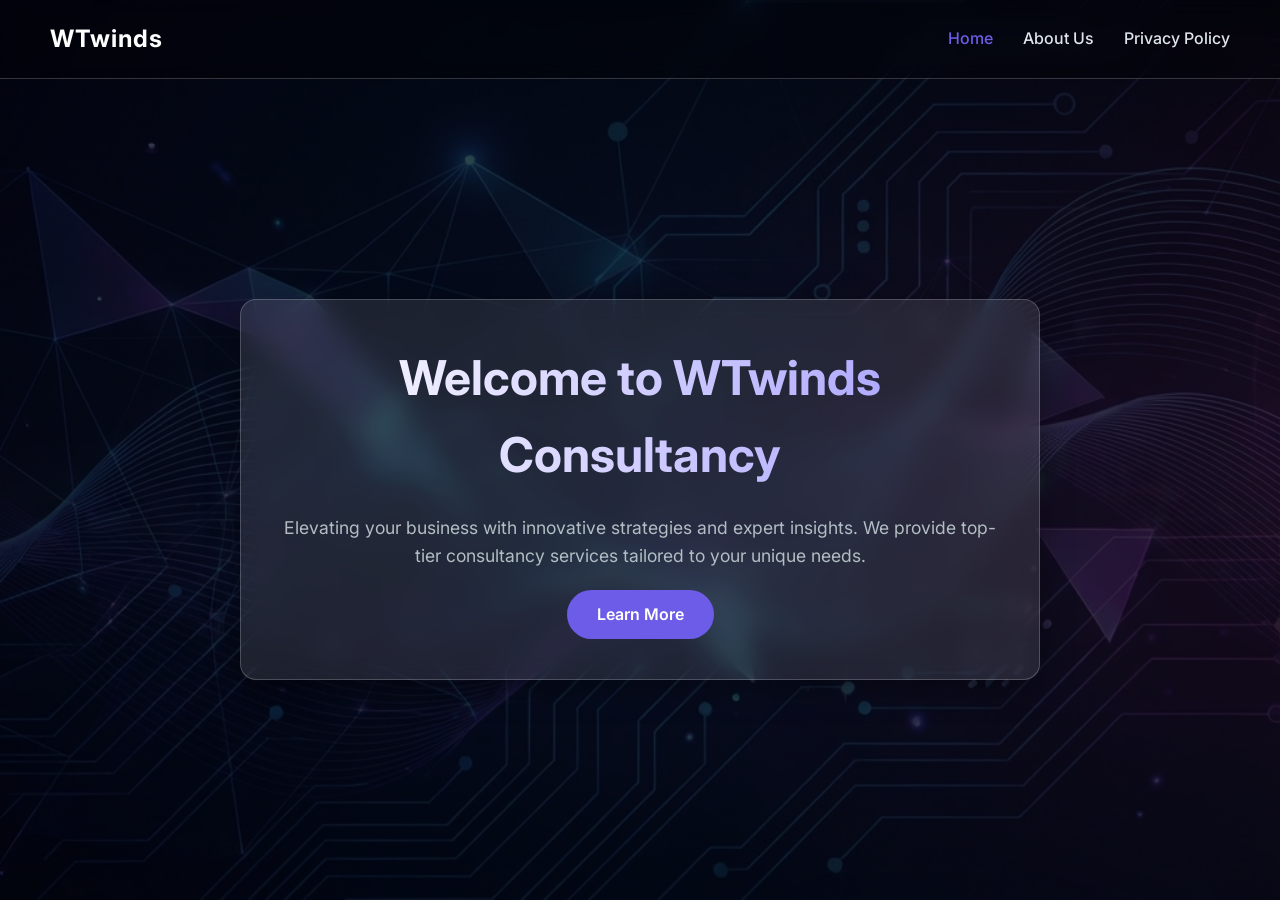
==== index.html @ 7779ef8f "Initial website upload" ====
<!DOCTYPE html>
<html lang="en">
<head>
    <meta charset="UTF-8">
    <meta name="viewport" content="width=device-width, initial-scale=1.0">
    <title>WTwinds Consultancy | Home</title>
    <link rel="stylesheet" href="style.css">
    <link rel="preconnect" href="https://fonts.googleapis.com">
    <link rel="preconnect" href="https://fonts.gstatic.com" crossorigin>
    <link href="https://fonts.googleapis.com/css2?family=Inter:wght@300;400;600;700&display=swap" rel="stylesheet">
</head>
<body>
    <header>
        <a href="index.html" class="logo">WTwinds</a>
        <div class="menu-toggle" id="mobile-menu">
            <span class="bar">☰</span>
        </div>
        <nav>
            <ul id="nav-list">
                <li><a href="index.html" class="active">Home</a></li>
                <li><a href="about.html">About Us</a></li>
                <li><a href="privacy.html">Privacy Policy</a></li>
            </ul>
        </nav>
    </header>

    <main>
        <section class="glass-card">
            <h1>Welcome to WTwinds Consultancy</h1>
            <p>Elevating your business with innovative strategies and expert insights. We provide top-tier consultancy services tailored to your unique needs.</p>
            <a href="about.html" class="btn">Learn More</a>
        </section>
    </main>

    

    <script src="script.js"></script>
</body>
</html>
---- style.css ----
:root {
    --primary-color: #6c5ce7;
    --secondary-color: #a29bfe;
    --text-color: #dfe6e9;
    --bg-overlay: rgba(0, 0, 0, 0.7);
    --glass-bg: rgba(255, 255, 255, 0.1);
    --glass-border: rgba(255, 255, 255, 0.2);
    --font-main: 'Inter', sans-serif;
}

* {
    margin: 0;
    padding: 0;
    box-sizing: border-box;
}

body {
    font-family: var(--font-main);
    color: var(--text-color);
    background: url('assets/images/background.png') no-repeat center center fixed;
    background-size: cover;
    line-height: 1.6;
    min-height: 100vh;
    display: flex;
    flex-direction: column;
}

/* Overlay to ensure text readability over the background */
body::before {
    content: '';
    position: fixed;
    top: 0;
    left: 0;
    width: 100%;
    height: 100%;
    background: var(--bg-overlay);
    z-index: -1;
}

/* Header & Navigation */
header {
    padding: 20px 50px;
    display: flex;
    justify-content: space-between;
    align-items: center;
    backdrop-filter: blur(10px);
    background: rgba(0, 0, 0, 0.3);
    border-bottom: 1px solid var(--glass-border);
    position: sticky;
    top: 0;
    z-index: 1000;
}

.logo {
    font-size: 1.5rem;
    font-weight: 700;
    color: #fff;
    text-decoration: none;
    letter-spacing: 1px;
}

nav ul {
    display: flex;
    list-style: none;
    gap: 30px;
}

nav a {
    color: var(--text-color);
    text-decoration: none;
    font-weight: 500;
    transition: color 0.3s ease;
    font-size: 1rem;
}

nav a:hover, nav a.active {
    color: var(--primary-color);
}

/* Mobile Menu Toggle */
.menu-toggle {
    display: none;
    font-size: 1.5rem;
    cursor: pointer;
    color: #fff;
}

/* Main Content */
main {
    flex: 1;
    display: flex;
    justify-content: center;
    align-items: center;
    padding: 50px 20px;
}

.container {
    max-width: 1200px;
    width: 100%;
    margin: 0 auto;
}

/* Glassmorphism Cards */
.glass-card {
    background: var(--glass-bg);
    backdrop-filter: blur(12px);
    -webkit-backdrop-filter: blur(12px);
    border: 1px solid var(--glass-border);
    border-radius: 16px;
    padding: 40px;
    box-shadow: 0 8px 32px 0 rgba(0, 0, 0, 0.37);
    max-width: 800px;
    margin: 0 auto;
    text-align: center;
}

h1 {
    font-size: 3rem;
    margin-bottom: 20px;
    background: linear-gradient(to right, #fff, #a29bfe);
    -webkit-background-clip: text;
    -webkit-text-fill-color: transparent;
}

h2 {
    font-size: 2rem;
    margin-bottom: 15px;
    color: #fff;
}

p {
    margin-bottom: 20px;
    font-size: 1.1rem;
    color: #b2bec3;
}

.btn {
    display: inline-block;
    padding: 12px 30px;
    background: var(--primary-color);
    color: #fff;
    text-decoration: none;
    border-radius: 50px;
    font-weight: 600;
    transition: transform 0.3s ease, background 0.3s ease;
    border: none;
    cursor: pointer;
}

.btn:hover {
    background: var(--secondary-color);
    transform: translateY(-2px);
}

/* Footer */
footer {
    text-align: center;
    padding: 20px;
    background: rgba(0, 0, 0, 0.5);
    color: #b2bec3;
    font-size: 0.9rem;
    margin-top: auto;
}

/* Responsive Design */
@media (max-width: 768px) {
    header {
        padding: 20px;
    }

    .menu-toggle {
        display: block;
    }

    nav ul {
        position: absolute;
        top: 100%;
        left: 0;
        width: 100%;
        background: rgba(0, 0, 0, 0.95);
        flex-direction: column;
        text-align: center;
        padding: 20px 0;
        gap: 20px;
        display: none;
    }

    nav ul.show {
        display: flex;
    }

    h1 {
        font-size: 2rem;
    }
}
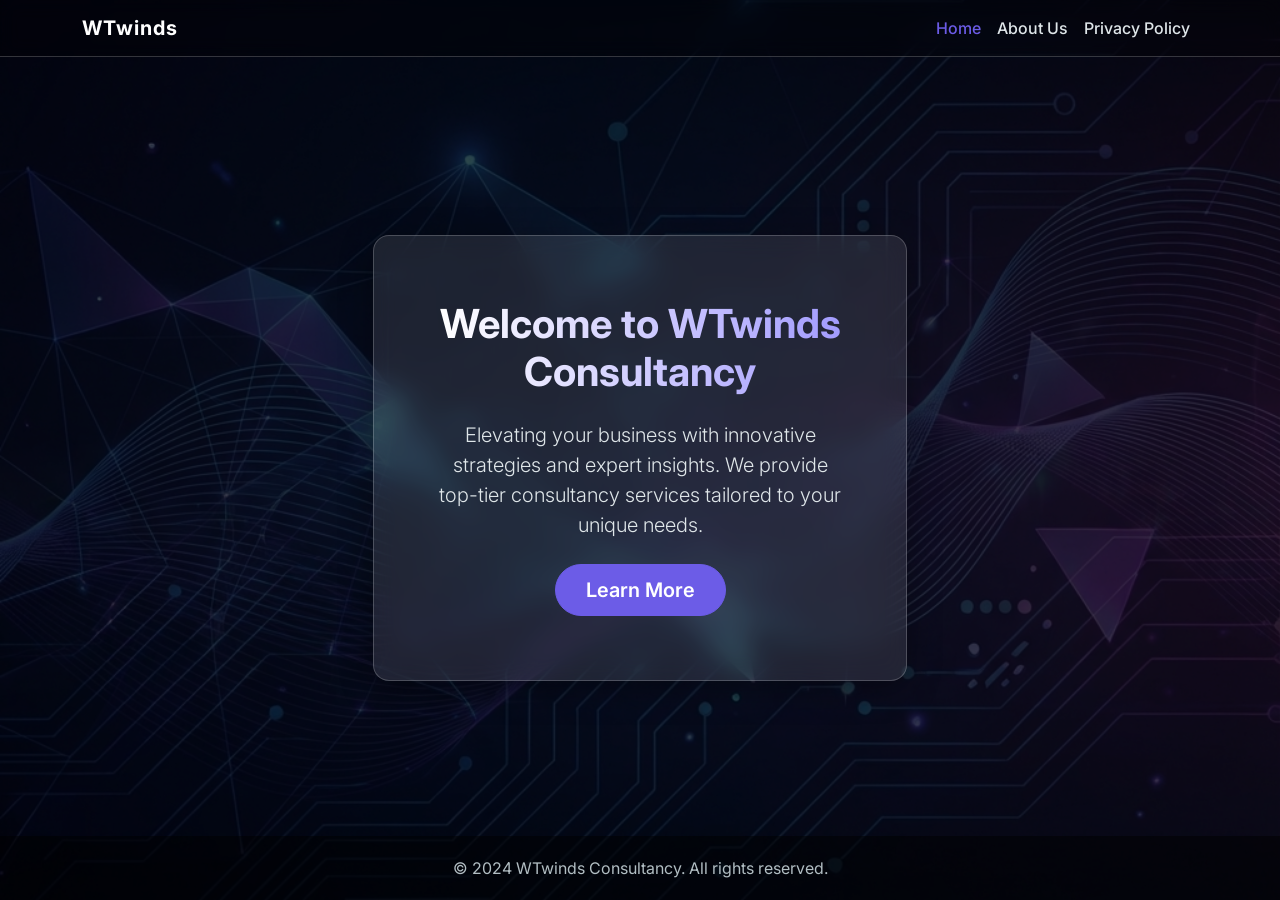
==== commit e0089782: "Updated website files" ====
--- a/index.html
+++ b/index.html
@@ -1,39 +1,71 @@
 <!DOCTYPE html>
 <html lang="en">
+
 <head>
     <meta charset="UTF-8">
     <meta name="viewport" content="width=device-width, initial-scale=1.0">
     <title>WTwinds Consultancy | Home</title>
+    <!-- Bootstrap CSS -->
+    <link href="https://cdn.jsdelivr.net/npm/bootstrap@5.3.0/dist/css/bootstrap.min.css" rel="stylesheet">
+    <!-- Google Fonts -->
+    <link href="https://fonts.googleapis.com/css2?family=Inter:wght@300;400;600;700&display=swap" rel="stylesheet">
+    <!-- Custom CSS -->
     <link rel="stylesheet" href="style.css">
-    <link rel="preconnect" href="https://fonts.googleapis.com">
-    <link rel="preconnect" href="https://fonts.gstatic.com" crossorigin>
-    <link href="https://fonts.googleapis.com/css2?family=Inter:wght@300;400;600;700&display=swap" rel="stylesheet">
 </head>
+
 <body>
-    <header>
-        <a href="index.html" class="logo">WTwinds</a>
-        <div class="menu-toggle" id="mobile-menu">
-            <span class="bar">☰</span>
+
+    <!-- Navigation -->
+    <nav class="navbar navbar-expand-lg navbar-dark fixed-top">
+        <div class="container">
+            <a class="navbar-brand" href="index.html">WTwinds</a>
+            <button class="navbar-toggler" type="button" data-bs-toggle="collapse" data-bs-target="#navbarNav"
+                aria-controls="navbarNav" aria-expanded="false" aria-label="Toggle navigation">
+                <span class="navbar-toggler-icon"></span>
+            </button>
+            <div class="collapse navbar-collapse" id="navbarNav">
+                <ul class="navbar-nav ms-auto">
+                    <li class="nav-item">
+                        <a class="nav-link active" aria-current="page" href="index.html">Home</a>
+                    </li>
+                    <li class="nav-item">
+                        <a class="nav-link" href="about.html">About Us</a>
+                    </li>
+                    <li class="nav-item">
+                        <a class="nav-link" href="privacy.html">Privacy Policy</a>
+                    </li>
+                </ul>
+            </div>
         </div>
-        <nav>
-            <ul id="nav-list">
-                <li><a href="index.html" class="active">Home</a></li>
-                <li><a href="about.html">About Us</a></li>
-                <li><a href="privacy.html">Privacy Policy</a></li>
-            </ul>
-        </nav>
-    </header>
+    </nav>
 
-    <main>
-        <section class="glass-card">
-            <h1>Welcome to WTwinds Consultancy</h1>
-            <p>Elevating your business with innovative strategies and expert insights. We provide top-tier consultancy services tailored to your unique needs.</p>
-            <a href="about.html" class="btn">Learn More</a>
-        </section>
+    <!-- Main Content -->
+    <main class="container d-flex flex-column justify-content-center align-items-center flex-grow-1"
+        style="margin-top: 80px;">
+        <div class="row justify-content-center w-100">
+            <div class="col-md-8 col-lg-6">
+                <div class="card glass-card text-center p-5">
+                    <div class="card-body">
+                        <h1 class="card-title mb-4">Welcome to WTwinds Consultancy</h1>
+                        <p class="card-text lead mb-4">Elevating your business with innovative strategies and expert
+                            insights. We provide top-tier consultancy services tailored to your unique needs.</p>
+                        <a href="about.html" class="btn btn-primary btn-lg">Learn More</a>
+                    </div>
+                </div>
+            </div>
+        </div>
     </main>
 
-    
+    <!-- Footer -->
+    <footer class="text-center">
+        <div class="container">
+            <p class="mb-0">&copy; 2024 WTwinds Consultancy. All rights reserved.</p>
+        </div>
+    </footer>
 
+    <!-- Bootstrap JS -->
+    <script src="https://cdn.jsdelivr.net/npm/bootstrap@5.3.0/dist/js/bootstrap.bundle.min.js"></script>
     <script src="script.js"></script>
 </body>
-</html>
+
+</html>
--- a/style.css
+++ b/style.css
@@ -8,24 +8,17 @@
     --font-main: 'Inter', sans-serif;
 }
 
-* {
-    margin: 0;
-    padding: 0;
-    box-sizing: border-box;
-}
-
 body {
     font-family: var(--font-main);
     color: var(--text-color);
     background: url('assets/images/background.png') no-repeat center center fixed;
     background-size: cover;
-    line-height: 1.6;
     min-height: 100vh;
     display: flex;
     flex-direction: column;
 }
 
-/* Overlay to ensure text readability over the background */
+/* Overlay */
 body::before {
     content: '';
     position: fixed;
@@ -37,159 +30,69 @@
     z-index: -1;
 }
 
-/* Header & Navigation */
-header {
-    padding: 20px 50px;
-    display: flex;
-    justify-content: space-between;
-    align-items: center;
+/* Bootstrap Overrides & Custom Components */
+.navbar {
     backdrop-filter: blur(10px);
-    background: rgba(0, 0, 0, 0.3);
+    background: rgba(0, 0, 0, 0.3) !important;
     border-bottom: 1px solid var(--glass-border);
-    position: sticky;
-    top: 0;
-    z-index: 1000;
 }
 
-.logo {
-    font-size: 1.5rem;
+.navbar-brand {
     font-weight: 700;
-    color: #fff;
-    text-decoration: none;
     letter-spacing: 1px;
+    color: #fff !important;
 }
 
-nav ul {
-    display: flex;
-    list-style: none;
-    gap: 30px;
+.nav-link {
+    color: var(--text-color) !important;
+    font-weight: 500;
+    transition: color 0.3s ease;
 }
 
-nav a {
-    color: var(--text-color);
-    text-decoration: none;
-    font-weight: 500;
-    transition: color 0.3s ease;
-    font-size: 1rem;
+.nav-link:hover,
+.nav-link.active {
+    color: var(--primary-color) !important;
 }
 
-nav a:hover, nav a.active {
-    color: var(--primary-color);
-}
-
-/* Mobile Menu Toggle */
-.menu-toggle {
-    display: none;
-    font-size: 1.5rem;
-    cursor: pointer;
-    color: #fff;
-}
-
-/* Main Content */
-main {
-    flex: 1;
-    display: flex;
-    justify-content: center;
-    align-items: center;
-    padding: 50px 20px;
-}
-
-.container {
-    max-width: 1200px;
-    width: 100%;
-    margin: 0 auto;
-}
-
-/* Glassmorphism Cards */
 .glass-card {
     background: var(--glass-bg);
     backdrop-filter: blur(12px);
     -webkit-backdrop-filter: blur(12px);
     border: 1px solid var(--glass-border);
     border-radius: 16px;
-    padding: 40px;
     box-shadow: 0 8px 32px 0 rgba(0, 0, 0, 0.37);
-    max-width: 800px;
-    margin: 0 auto;
-    text-align: center;
+    color: var(--text-color);
+}
+
+h1,
+h2,
+h3 {
+    color: #fff;
 }
 
 h1 {
-    font-size: 3rem;
-    margin-bottom: 20px;
     background: linear-gradient(to right, #fff, #a29bfe);
     -webkit-background-clip: text;
     -webkit-text-fill-color: transparent;
+    font-weight: 700;
 }
 
-h2 {
-    font-size: 2rem;
-    margin-bottom: 15px;
-    color: #fff;
+.btn-primary {
+    background-color: var(--primary-color);
+    border-color: var(--primary-color);
+    border-radius: 50px;
+    padding: 10px 30px;
+    font-weight: 600;
 }
 
-p {
-    margin-bottom: 20px;
-    font-size: 1.1rem;
-    color: #b2bec3;
+.btn-primary:hover {
+    background-color: var(--secondary-color);
+    border-color: var(--secondary-color);
 }
 
-.btn {
-    display: inline-block;
-    padding: 12px 30px;
-    background: var(--primary-color);
-    color: #fff;
-    text-decoration: none;
-    border-radius: 50px;
-    font-weight: 600;
-    transition: transform 0.3s ease, background 0.3s ease;
-    border: none;
-    cursor: pointer;
-}
-
-.btn:hover {
-    background: var(--secondary-color);
-    transform: translateY(-2px);
-}
-
-/* Footer */
 footer {
-    text-align: center;
-    padding: 20px;
     background: rgba(0, 0, 0, 0.5);
     color: #b2bec3;
-    font-size: 0.9rem;
+    padding: 20px 0;
     margin-top: auto;
-}
-
-/* Responsive Design */
-@media (max-width: 768px) {
-    header {
-        padding: 20px;
-    }
-
-    .menu-toggle {
-        display: block;
-    }
-
-    nav ul {
-        position: absolute;
-        top: 100%;
-        left: 0;
-        width: 100%;
-        background: rgba(0, 0, 0, 0.95);
-        flex-direction: column;
-        text-align: center;
-        padding: 20px 0;
-        gap: 20px;
-        display: none;
-    }
-
-    nav ul.show {
-        display: flex;
-    }
-
-    h1 {
-        font-size: 2rem;
-    }
-}
+}
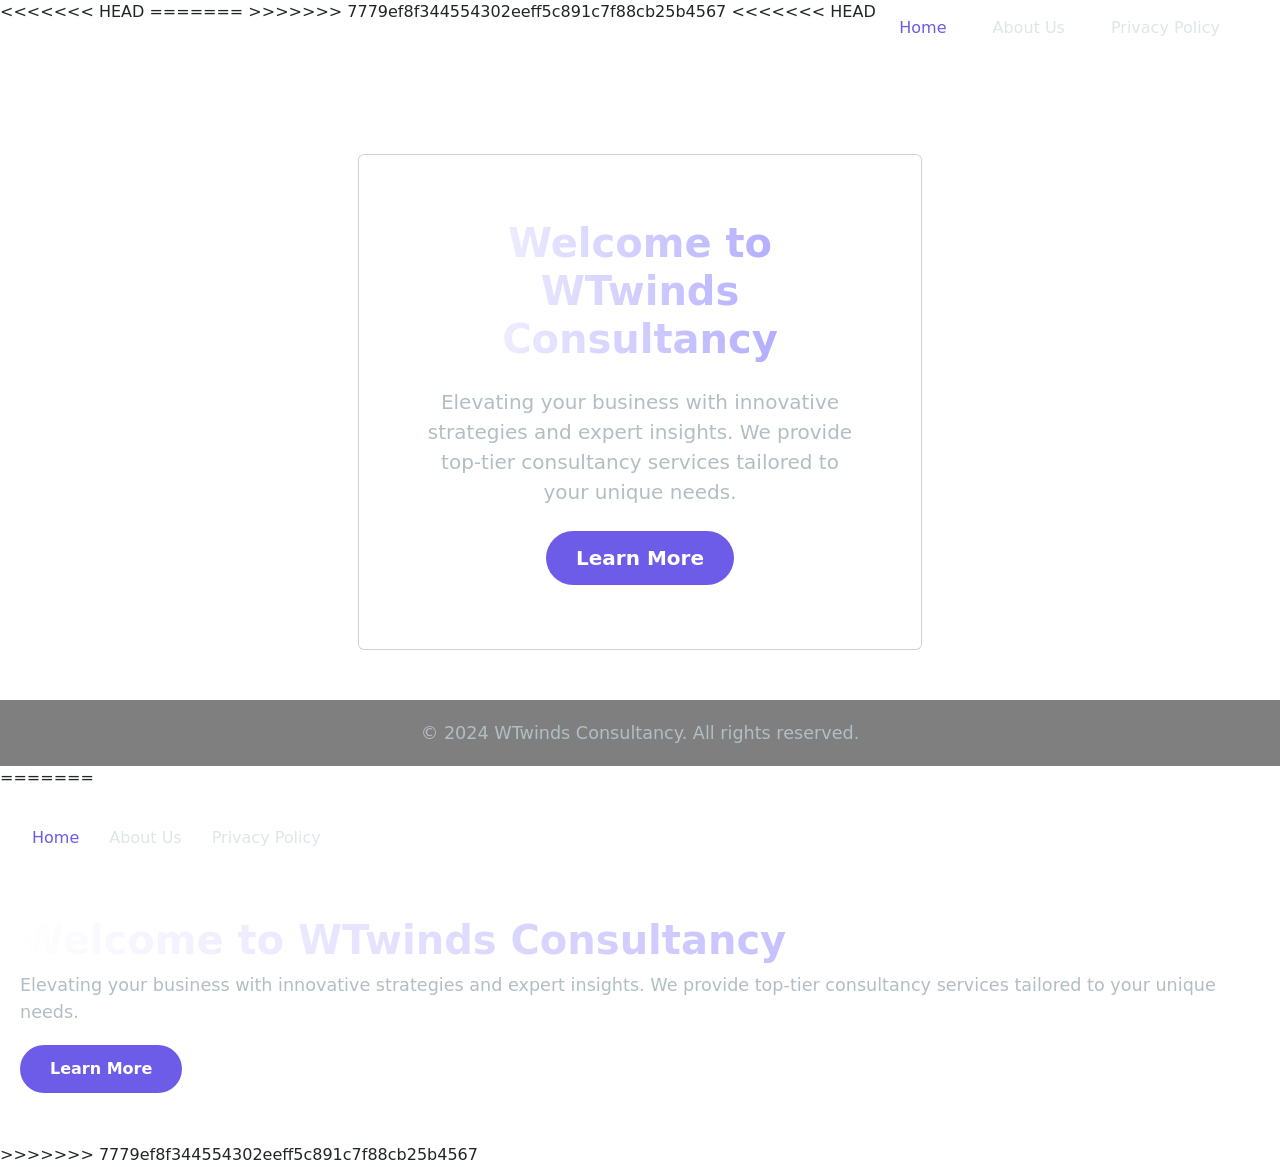
==== commit bc4f501e: "Moved assets inside folder" ====
--- a/index.html
+++ b/index.html
@@ -1,10 +1,14 @@
 <!DOCTYPE html>
 <html lang="en">
+<<<<<<< HEAD
 
+=======
+>>>>>>> 7779ef8f344554302eeff5c891c7f88cb25b4567
 <head>
     <meta charset="UTF-8">
     <meta name="viewport" content="width=device-width, initial-scale=1.0">
     <title>WTwinds Consultancy | Home</title>
+<<<<<<< HEAD
     <!-- Bootstrap CSS -->
     <link href="https://cdn.jsdelivr.net/npm/bootstrap@5.3.0/dist/css/bootstrap.min.css" rel="stylesheet">
     <!-- Google Fonts -->
@@ -68,4 +72,39 @@
     <script src="script.js"></script>
 </body>
 
-</html>+</html>
+=======
+    <link rel="stylesheet" href="style.css">
+    <link rel="preconnect" href="https://fonts.googleapis.com">
+    <link rel="preconnect" href="https://fonts.gstatic.com" crossorigin>
+    <link href="https://fonts.googleapis.com/css2?family=Inter:wght@300;400;600;700&display=swap" rel="stylesheet">
+</head>
+<body>
+    <header>
+        <a href="index.html" class="logo">WTwinds</a>
+        <div class="menu-toggle" id="mobile-menu">
+            <span class="bar">☰</span>
+        </div>
+        <nav>
+            <ul id="nav-list">
+                <li><a href="index.html" class="active">Home</a></li>
+                <li><a href="about.html">About Us</a></li>
+                <li><a href="privacy.html">Privacy Policy</a></li>
+            </ul>
+        </nav>
+    </header>
+
+    <main>
+        <section class="glass-card">
+            <h1>Welcome to WTwinds Consultancy</h1>
+            <p>Elevating your business with innovative strategies and expert insights. We provide top-tier consultancy services tailored to your unique needs.</p>
+            <a href="about.html" class="btn">Learn More</a>
+        </section>
+    </main>
+
+    
+
+    <script src="script.js"></script>
+</body>
+</html>
+>>>>>>> 7779ef8f344554302eeff5c891c7f88cb25b4567
--- a/style.css
+++ b/style.css
@@ -8,17 +8,34 @@
     --font-main: 'Inter', sans-serif;
 }
 
+<<<<<<< HEAD
+=======
+* {
+    margin: 0;
+    padding: 0;
+    box-sizing: border-box;
+}
+
+>>>>>>> 7779ef8f344554302eeff5c891c7f88cb25b4567
 body {
     font-family: var(--font-main);
     color: var(--text-color);
     background: url('assets/images/background.png') no-repeat center center fixed;
     background-size: cover;
+<<<<<<< HEAD
+=======
+    line-height: 1.6;
+>>>>>>> 7779ef8f344554302eeff5c891c7f88cb25b4567
     min-height: 100vh;
     display: flex;
     flex-direction: column;
 }
 
+<<<<<<< HEAD
 /* Overlay */
+=======
+/* Overlay to ensure text readability over the background */
+>>>>>>> 7779ef8f344554302eeff5c891c7f88cb25b4567
 body::before {
     content: '';
     position: fixed;
@@ -30,6 +47,7 @@
     z-index: -1;
 }
 
+<<<<<<< HEAD
 /* Bootstrap Overrides & Custom Components */
 .navbar {
     backdrop-filter: blur(10px);
@@ -54,12 +72,79 @@
     color: var(--primary-color) !important;
 }
 
+=======
+/* Header & Navigation */
+header {
+    padding: 20px 50px;
+    display: flex;
+    justify-content: space-between;
+    align-items: center;
+    backdrop-filter: blur(10px);
+    background: rgba(0, 0, 0, 0.3);
+    border-bottom: 1px solid var(--glass-border);
+    position: sticky;
+    top: 0;
+    z-index: 1000;
+}
+
+.logo {
+    font-size: 1.5rem;
+    font-weight: 700;
+    color: #fff;
+    text-decoration: none;
+    letter-spacing: 1px;
+}
+
+nav ul {
+    display: flex;
+    list-style: none;
+    gap: 30px;
+}
+
+nav a {
+    color: var(--text-color);
+    text-decoration: none;
+    font-weight: 500;
+    transition: color 0.3s ease;
+    font-size: 1rem;
+}
+
+nav a:hover, nav a.active {
+    color: var(--primary-color);
+}
+
+/* Mobile Menu Toggle */
+.menu-toggle {
+    display: none;
+    font-size: 1.5rem;
+    cursor: pointer;
+    color: #fff;
+}
+
+/* Main Content */
+main {
+    flex: 1;
+    display: flex;
+    justify-content: center;
+    align-items: center;
+    padding: 50px 20px;
+}
+
+.container {
+    max-width: 1200px;
+    width: 100%;
+    margin: 0 auto;
+}
+
+/* Glassmorphism Cards */
+>>>>>>> 7779ef8f344554302eeff5c891c7f88cb25b4567
 .glass-card {
     background: var(--glass-bg);
     backdrop-filter: blur(12px);
     -webkit-backdrop-filter: blur(12px);
     border: 1px solid var(--glass-border);
     border-radius: 16px;
+<<<<<<< HEAD
     box-shadow: 0 8px 32px 0 rgba(0, 0, 0, 0.37);
     color: var(--text-color);
 }
@@ -95,4 +180,92 @@
     color: #b2bec3;
     padding: 20px 0;
     margin-top: auto;
-}+}
+=======
+    padding: 40px;
+    box-shadow: 0 8px 32px 0 rgba(0, 0, 0, 0.37);
+    max-width: 800px;
+    margin: 0 auto;
+    text-align: center;
+}
+
+h1 {
+    font-size: 3rem;
+    margin-bottom: 20px;
+    background: linear-gradient(to right, #fff, #a29bfe);
+    -webkit-background-clip: text;
+    -webkit-text-fill-color: transparent;
+}
+
+h2 {
+    font-size: 2rem;
+    margin-bottom: 15px;
+    color: #fff;
+}
+
+p {
+    margin-bottom: 20px;
+    font-size: 1.1rem;
+    color: #b2bec3;
+}
+
+.btn {
+    display: inline-block;
+    padding: 12px 30px;
+    background: var(--primary-color);
+    color: #fff;
+    text-decoration: none;
+    border-radius: 50px;
+    font-weight: 600;
+    transition: transform 0.3s ease, background 0.3s ease;
+    border: none;
+    cursor: pointer;
+}
+
+.btn:hover {
+    background: var(--secondary-color);
+    transform: translateY(-2px);
+}
+
+/* Footer */
+footer {
+    text-align: center;
+    padding: 20px;
+    background: rgba(0, 0, 0, 0.5);
+    color: #b2bec3;
+    font-size: 0.9rem;
+    margin-top: auto;
+}
+
+/* Responsive Design */
+@media (max-width: 768px) {
+    header {
+        padding: 20px;
+    }
+
+    .menu-toggle {
+        display: block;
+    }
+
+    nav ul {
+        position: absolute;
+        top: 100%;
+        left: 0;
+        width: 100%;
+        background: rgba(0, 0, 0, 0.95);
+        flex-direction: column;
+        text-align: center;
+        padding: 20px 0;
+        gap: 20px;
+        display: none;
+    }
+
+    nav ul.show {
+        display: flex;
+    }
+
+    h1 {
+        font-size: 2rem;
+    }
+}
+>>>>>>> 7779ef8f344554302eeff5c891c7f88cb25b4567
--- a/style.css
+++ b/style.css
@@ -8,17 +8,34 @@
     --font-main: 'Inter', sans-serif;
 }
 
+<<<<<<< HEAD
+=======
+* {
+    margin: 0;
+    padding: 0;
+    box-sizing: border-box;
+}
+
+>>>>>>> 7779ef8f344554302eeff5c891c7f88cb25b4567
 body {
     font-family: var(--font-main);
     color: var(--text-color);
     background: url('assets/images/background.png') no-repeat center center fixed;
     background-size: cover;
+<<<<<<< HEAD
+=======
+    line-height: 1.6;
+>>>>>>> 7779ef8f344554302eeff5c891c7f88cb25b4567
     min-height: 100vh;
     display: flex;
     flex-direction: column;
 }
 
+<<<<<<< HEAD
 /* Overlay */
+=======
+/* Overlay to ensure text readability over the background */
+>>>>>>> 7779ef8f344554302eeff5c891c7f88cb25b4567
 body::before {
     content: '';
     position: fixed;
@@ -30,6 +47,7 @@
     z-index: -1;
 }
 
+<<<<<<< HEAD
 /* Bootstrap Overrides & Custom Components */
 .navbar {
     backdrop-filter: blur(10px);
@@ -54,12 +72,79 @@
     color: var(--primary-color) !important;
 }
 
+=======
+/* Header & Navigation */
+header {
+    padding: 20px 50px;
+    display: flex;
+    justify-content: space-between;
+    align-items: center;
+    backdrop-filter: blur(10px);
+    background: rgba(0, 0, 0, 0.3);
+    border-bottom: 1px solid var(--glass-border);
+    position: sticky;
+    top: 0;
+    z-index: 1000;
+}
+
+.logo {
+    font-size: 1.5rem;
+    font-weight: 700;
+    color: #fff;
+    text-decoration: none;
+    letter-spacing: 1px;
+}
+
+nav ul {
+    display: flex;
+    list-style: none;
+    gap: 30px;
+}
+
+nav a {
+    color: var(--text-color);
+    text-decoration: none;
+    font-weight: 500;
+    transition: color 0.3s ease;
+    font-size: 1rem;
+}
+
+nav a:hover, nav a.active {
+    color: var(--primary-color);
+}
+
+/* Mobile Menu Toggle */
+.menu-toggle {
+    display: none;
+    font-size: 1.5rem;
+    cursor: pointer;
+    color: #fff;
+}
+
+/* Main Content */
+main {
+    flex: 1;
+    display: flex;
+    justify-content: center;
+    align-items: center;
+    padding: 50px 20px;
+}
+
+.container {
+    max-width: 1200px;
+    width: 100%;
+    margin: 0 auto;
+}
+
+/* Glassmorphism Cards */
+>>>>>>> 7779ef8f344554302eeff5c891c7f88cb25b4567
 .glass-card {
     background: var(--glass-bg);
     backdrop-filter: blur(12px);
     -webkit-backdrop-filter: blur(12px);
     border: 1px solid var(--glass-border);
     border-radius: 16px;
+<<<<<<< HEAD
     box-shadow: 0 8px 32px 0 rgba(0, 0, 0, 0.37);
     color: var(--text-color);
 }
@@ -95,4 +180,92 @@
     color: #b2bec3;
     padding: 20px 0;
     margin-top: auto;
-}+}
+=======
+    padding: 40px;
+    box-shadow: 0 8px 32px 0 rgba(0, 0, 0, 0.37);
+    max-width: 800px;
+    margin: 0 auto;
+    text-align: center;
+}
+
+h1 {
+    font-size: 3rem;
+    margin-bottom: 20px;
+    background: linear-gradient(to right, #fff, #a29bfe);
+    -webkit-background-clip: text;
+    -webkit-text-fill-color: transparent;
+}
+
+h2 {
+    font-size: 2rem;
+    margin-bottom: 15px;
+    color: #fff;
+}
+
+p {
+    margin-bottom: 20px;
+    font-size: 1.1rem;
+    color: #b2bec3;
+}
+
+.btn {
+    display: inline-block;
+    padding: 12px 30px;
+    background: var(--primary-color);
+    color: #fff;
+    text-decoration: none;
+    border-radius: 50px;
+    font-weight: 600;
+    transition: transform 0.3s ease, background 0.3s ease;
+    border: none;
+    cursor: pointer;
+}
+
+.btn:hover {
+    background: var(--secondary-color);
+    transform: translateY(-2px);
+}
+
+/* Footer */
+footer {
+    text-align: center;
+    padding: 20px;
+    background: rgba(0, 0, 0, 0.5);
+    color: #b2bec3;
+    font-size: 0.9rem;
+    margin-top: auto;
+}
+
+/* Responsive Design */
+@media (max-width: 768px) {
+    header {
+        padding: 20px;
+    }
+
+    .menu-toggle {
+        display: block;
+    }
+
+    nav ul {
+        position: absolute;
+        top: 100%;
+        left: 0;
+        width: 100%;
+        background: rgba(0, 0, 0, 0.95);
+        flex-direction: column;
+        text-align: center;
+        padding: 20px 0;
+        gap: 20px;
+        display: none;
+    }
+
+    nav ul.show {
+        display: flex;
+    }
+
+    h1 {
+        font-size: 2rem;
+    }
+}
+>>>>>>> 7779ef8f344554302eeff5c891c7f88cb25b4567
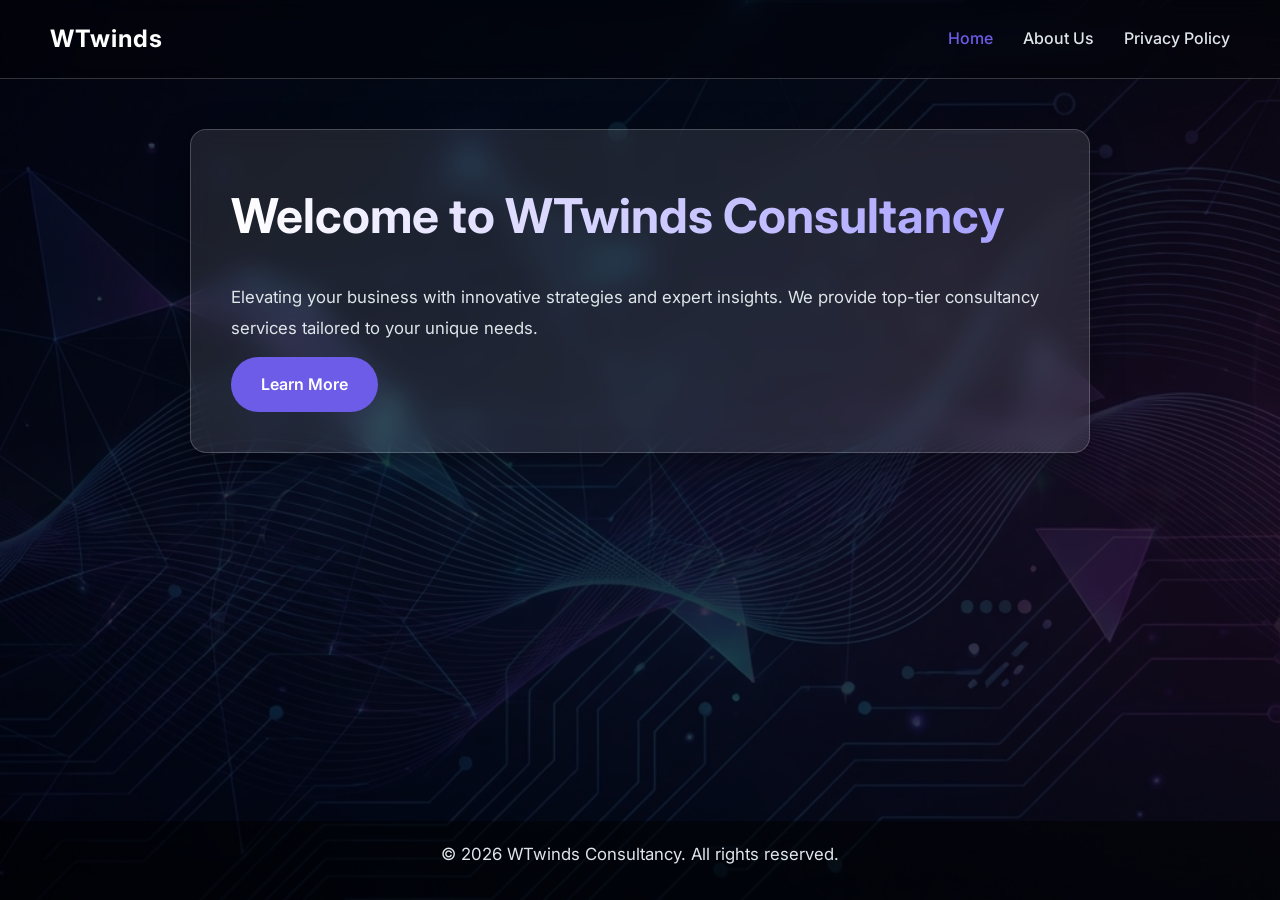
==== commit 1db285fc: "Trial Website" ====
--- a/index.html
+++ b/index.html
@@ -1,90 +1,26 @@
 <!DOCTYPE html>
 <html lang="en">
-<<<<<<< HEAD
 
-=======
->>>>>>> 7779ef8f344554302eeff5c891c7f88cb25b4567
 <head>
     <meta charset="UTF-8">
     <meta name="viewport" content="width=device-width, initial-scale=1.0">
     <title>WTwinds Consultancy | Home</title>
-<<<<<<< HEAD
-    <!-- Bootstrap CSS -->
-    <link href="https://cdn.jsdelivr.net/npm/bootstrap@5.3.0/dist/css/bootstrap.min.css" rel="stylesheet">
-    <!-- Google Fonts -->
-    <link href="https://fonts.googleapis.com/css2?family=Inter:wght@300;400;600;700&display=swap" rel="stylesheet">
-    <!-- Custom CSS -->
-    <link rel="stylesheet" href="style.css">
-</head>
 
-<body>
-
-    <!-- Navigation -->
-    <nav class="navbar navbar-expand-lg navbar-dark fixed-top">
-        <div class="container">
-            <a class="navbar-brand" href="index.html">WTwinds</a>
-            <button class="navbar-toggler" type="button" data-bs-toggle="collapse" data-bs-target="#navbarNav"
-                aria-controls="navbarNav" aria-expanded="false" aria-label="Toggle navigation">
-                <span class="navbar-toggler-icon"></span>
-            </button>
-            <div class="collapse navbar-collapse" id="navbarNav">
-                <ul class="navbar-nav ms-auto">
-                    <li class="nav-item">
-                        <a class="nav-link active" aria-current="page" href="index.html">Home</a>
-                    </li>
-                    <li class="nav-item">
-                        <a class="nav-link" href="about.html">About Us</a>
-                    </li>
-                    <li class="nav-item">
-                        <a class="nav-link" href="privacy.html">Privacy Policy</a>
-                    </li>
-                </ul>
-            </div>
-        </div>
-    </nav>
-
-    <!-- Main Content -->
-    <main class="container d-flex flex-column justify-content-center align-items-center flex-grow-1"
-        style="margin-top: 80px;">
-        <div class="row justify-content-center w-100">
-            <div class="col-md-8 col-lg-6">
-                <div class="card glass-card text-center p-5">
-                    <div class="card-body">
-                        <h1 class="card-title mb-4">Welcome to WTwinds Consultancy</h1>
-                        <p class="card-text lead mb-4">Elevating your business with innovative strategies and expert
-                            insights. We provide top-tier consultancy services tailored to your unique needs.</p>
-                        <a href="about.html" class="btn btn-primary btn-lg">Learn More</a>
-                    </div>
-                </div>
-            </div>
-        </div>
-    </main>
-
-    <!-- Footer -->
-    <footer class="text-center">
-        <div class="container">
-            <p class="mb-0">&copy; 2024 WTwinds Consultancy. All rights reserved.</p>
-        </div>
-    </footer>
-
-    <!-- Bootstrap JS -->
-    <script src="https://cdn.jsdelivr.net/npm/bootstrap@5.3.0/dist/js/bootstrap.bundle.min.js"></script>
-    <script src="script.js"></script>
-</body>
-
-</html>
-=======
     <link rel="stylesheet" href="style.css">
     <link rel="preconnect" href="https://fonts.googleapis.com">
     <link rel="preconnect" href="https://fonts.gstatic.com" crossorigin>
     <link href="https://fonts.googleapis.com/css2?family=Inter:wght@300;400;600;700&display=swap" rel="stylesheet">
 </head>
+
 <body>
+
     <header>
         <a href="index.html" class="logo">WTwinds</a>
+
         <div class="menu-toggle" id="mobile-menu">
             <span class="bar">☰</span>
         </div>
+
         <nav>
             <ul id="nav-list">
                 <li><a href="index.html" class="active">Home</a></li>
@@ -97,14 +33,20 @@
     <main>
         <section class="glass-card">
             <h1>Welcome to WTwinds Consultancy</h1>
-            <p>Elevating your business with innovative strategies and expert insights. We provide top-tier consultancy services tailored to your unique needs.</p>
+            <p>
+                Elevating your business with innovative strategies and expert insights.
+                We provide top-tier consultancy services tailored to your unique needs.
+            </p>
+
             <a href="about.html" class="btn">Learn More</a>
         </section>
     </main>
 
-    
+    <footer>
+        <p>&copy; 2026 WTwinds Consultancy. All rights reserved.</p>
+    </footer>
 
     <script src="script.js"></script>
 </body>
+
 </html>
->>>>>>> 7779ef8f344554302eeff5c891c7f88cb25b4567
--- a/style.css
+++ b/style.css
@@ -8,34 +8,26 @@
     --font-main: 'Inter', sans-serif;
 }
 
-<<<<<<< HEAD
-=======
+/* Reset */
 * {
     margin: 0;
     padding: 0;
     box-sizing: border-box;
 }
 
->>>>>>> 7779ef8f344554302eeff5c891c7f88cb25b4567
+/* Body */
 body {
     font-family: var(--font-main);
     color: var(--text-color);
     background: url('assets/images/background.png') no-repeat center center fixed;
     background-size: cover;
-<<<<<<< HEAD
-=======
     line-height: 1.6;
->>>>>>> 7779ef8f344554302eeff5c891c7f88cb25b4567
     min-height: 100vh;
     display: flex;
     flex-direction: column;
 }
 
-<<<<<<< HEAD
-/* Overlay */
-=======
-/* Overlay to ensure text readability over the background */
->>>>>>> 7779ef8f344554302eeff5c891c7f88cb25b4567
+/* Background overlay */
 body::before {
     content: '';
     position: fixed;
@@ -47,33 +39,8 @@
     z-index: -1;
 }
 
-<<<<<<< HEAD
-/* Bootstrap Overrides & Custom Components */
-.navbar {
-    backdrop-filter: blur(10px);
-    background: rgba(0, 0, 0, 0.3) !important;
-    border-bottom: 1px solid var(--glass-border);
-}
-
-.navbar-brand {
-    font-weight: 700;
-    letter-spacing: 1px;
-    color: #fff !important;
-}
-
-.nav-link {
-    color: var(--text-color) !important;
-    font-weight: 500;
-    transition: color 0.3s ease;
-}
-
-.nav-link:hover,
-.nav-link.active {
-    color: var(--primary-color) !important;
-}
-
-=======
-/* Header & Navigation */
+/* ---------------- HEADER ---------------- */
+
 header {
     padding: 20px 50px;
     display: flex;
@@ -95,6 +62,7 @@
     letter-spacing: 1px;
 }
 
+/* Nav */
 nav ul {
     display: flex;
     list-style: none;
@@ -109,11 +77,12 @@
     font-size: 1rem;
 }
 
-nav a:hover, nav a.active {
+nav a:hover,
+nav a.active {
     color: var(--primary-color);
 }
 
-/* Mobile Menu Toggle */
+/* Mobile menu icon */
 .menu-toggle {
     display: none;
     font-size: 1.5rem;
@@ -121,94 +90,72 @@
     color: #fff;
 }
 
-/* Main Content */
+/* ---------------- MAIN LAYOUT ---------------- */
+
 main {
     flex: 1;
     display: flex;
     justify-content: center;
-    align-items: center;
+    align-items: flex-start;
     padding: 50px 20px;
 }
 
 .container {
     max-width: 1200px;
     width: 100%;
-    margin: 0 auto;
-}
-
-/* Glassmorphism Cards */
->>>>>>> 7779ef8f344554302eeff5c891c7f88cb25b4567
+}
+
+/* ---------------- GLASS CARD ---------------- */
+
 .glass-card {
     background: var(--glass-bg);
     backdrop-filter: blur(12px);
     -webkit-backdrop-filter: blur(12px);
     border: 1px solid var(--glass-border);
     border-radius: 16px;
-<<<<<<< HEAD
-    box-shadow: 0 8px 32px 0 rgba(0, 0, 0, 0.37);
-    color: var(--text-color);
-}
-
-h1,
-h2,
-h3 {
-    color: #fff;
-}
-
-h1 {
-    background: linear-gradient(to right, #fff, #a29bfe);
-    -webkit-background-clip: text;
-    -webkit-text-fill-color: transparent;
-    font-weight: 700;
-}
-
-.btn-primary {
-    background-color: var(--primary-color);
-    border-color: var(--primary-color);
-    border-radius: 50px;
-    padding: 10px 30px;
-    font-weight: 600;
-}
-
-.btn-primary:hover {
-    background-color: var(--secondary-color);
-    border-color: var(--secondary-color);
-}
-
-footer {
-    background: rgba(0, 0, 0, 0.5);
-    color: #b2bec3;
-    padding: 20px 0;
-    margin-top: auto;
-}
-=======
     padding: 40px;
-    box-shadow: 0 8px 32px 0 rgba(0, 0, 0, 0.37);
-    max-width: 800px;
+    box-shadow: 0 8px 32px rgba(0, 0, 0, 0.37);
+    max-width: 900px;
     margin: 0 auto;
-    text-align: center;
-}
-
+    text-align: left;
+    line-height: 1.9;
+}
+
+/* Headings */
 h1 {
     font-size: 3rem;
     margin-bottom: 20px;
     background: linear-gradient(to right, #fff, #a29bfe);
     -webkit-background-clip: text;
     -webkit-text-fill-color: transparent;
-}
-
-h2 {
-    font-size: 2rem;
-    margin-bottom: 15px;
-    color: #fff;
-}
-
+    font-weight: 700;
+}
+
+h2, h3, h4 {
+    color: #ffffff;
+    margin-top: 10px;
+    margin-bottom: 8px;
+}
+
+/* Text */
 p {
-    margin-bottom: 20px;
-    font-size: 1.1rem;
-    color: #b2bec3;
-}
-
+    color: #dfe6e9;
+    margin-bottom: 12px;
+    font-size: 1.05rem;
+}
+
+/* Lists */
+.glass-card ul {
+    margin-left: 25px;
+    padding-left: 10px;
+    list-style: disc;
+}
+
+.glass-card li {
+    margin-bottom: 6px;
+}
+
+/* Buttons */
 .btn {
     display: inline-block;
     padding: 12px 30px;
@@ -217,7 +164,7 @@
     text-decoration: none;
     border-radius: 50px;
     font-weight: 600;
-    transition: transform 0.3s ease, background 0.3s ease;
+    transition: 0.3s;
     border: none;
     cursor: pointer;
 }
@@ -227,7 +174,8 @@
     transform: translateY(-2px);
 }
 
-/* Footer */
+/* ---------------- FOOTER ---------------- */
+
 footer {
     text-align: center;
     padding: 20px;
@@ -237,8 +185,10 @@
     margin-top: auto;
 }
 
-/* Responsive Design */
+/* ---------------- RESPONSIVE ---------------- */
+
 @media (max-width: 768px) {
+
     header {
         padding: 20px;
     }
@@ -252,7 +202,7 @@
         top: 100%;
         left: 0;
         width: 100%;
-        background: rgba(0, 0, 0, 0.95);
+        background: rgba(0,0,0,0.95);
         flex-direction: column;
         text-align: center;
         padding: 20px 0;
@@ -267,5 +217,8 @@
     h1 {
         font-size: 2rem;
     }
-}
->>>>>>> 7779ef8f344554302eeff5c891c7f88cb25b4567
+
+    .glass-card {
+        padding: 25px;
+    }
+}
